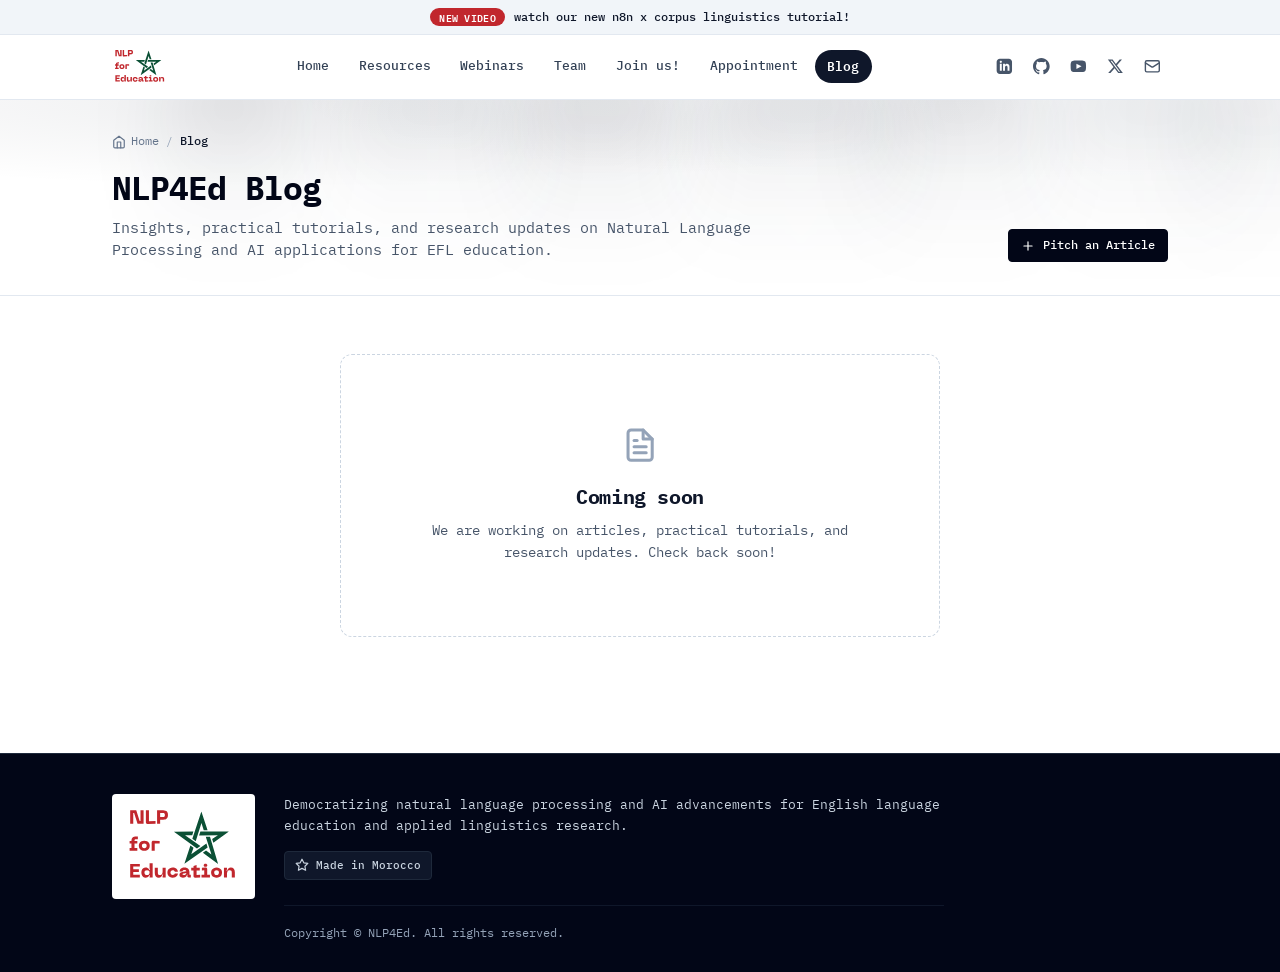
==== blog/index.html @ 17536dc7 "visual improvements" ====
<!DOCTYPE html>
<html lang="en">
<head>
  <meta charset="UTF-8">
  <meta name="viewport" content="width=device-width, initial-scale=1.0">
  <title>Blog · NLP4Ed | Natural Language Processing for Education</title>
  <meta name="description" content="Read the latest articles, practical tutorials, and research updates on Natural Language Processing and AI in EFL education from the NLP4Ed team.">
  <link rel="canonical" href="https://nlp4ed.com/blog/">

  <!-- social metadata -->
  <meta property="og:title" content="Blog · NLP4Ed | Natural Language Processing for Education">
  <meta property="og:description" content="Latest articles, practical tutorials, and research updates on NLP and AI in EFL education.">
  <meta property="og:type" content="website">
  <meta property="og:url" content="https://nlp4ed.com/blog/">
  <meta property="og:image" content="../img/nlp4ed_logo.svg">

  <link rel="icon" type="image/svg+xml" href="../img/nlp4ed_logo.svg">

  <!-- google font: ibm plex mono -->
  <link rel="preconnect" href="https://fonts.googleapis.com">
  <link rel="preconnect" href="https://fonts.gstatic.com" crossorigin>
  <link href="https://fonts.googleapis.com/css2?family=IBM+Plex+Mono:ital,wght@0,300;0,400;0,500;0,600;0,700;1,400;1,700&display=swap" rel="stylesheet">

  <!-- core styles & blog styles -->
  <link rel="stylesheet" href="../css/style.css">
  <link rel="stylesheet" href="../css/blog.css">
</head>
<body class="blog-page">
  <!-- a11y skip link -->
  <a href="#blog-main" class="skip-link">Skip to main content</a>

  <!-- top announcement bar -->
  <div id="announcement-banner-container">
    <aside class="announcement-bar" role="region" aria-label="Announcement">
      <div class="container announcement-inner">
        <a href="https://youtu.be/QWANnIgvU74" target="_blank" rel="noopener noreferrer" class="announcement-link">
          <span class="announcement-badge">New Video</span>
          <span>watch our new n8n x corpus linguistics tutorial!</span>
        </a>
      </div>
    </aside>
  </div>

  <!-- navbar -->
  <header class="site-header">
    <div class="container nav-container">
      <a href="https://nlp4ed.com" class="brand-logo-link" aria-label="NLP4Ed Home">
        <img src="../img/nlp4ed_logo.svg" alt="NLP4Ed Logo" class="brand-logo-img">
      </a>

      <nav aria-label="Main Navigation">
        <ul class="nav-menu">
          <li><a href="../#home" class="nav-link">Home</a></li>
          <li><a href="../resources/" class="nav-link">Resources</a></li>
          <li><a href="../#webinars" class="nav-link">Webinars</a></li>
          <li><a href="../#team" class="nav-link">Team</a></li>
          <li><a href="https://forms.gle/PF9S8bcZaAtJB3YA8" target="_blank" rel="noopener noreferrer" class="nav-link">Join us!</a></li>
          <li><a href="https://calendly.com/yassine_l/nlp4ed" target="_blank" rel="noopener noreferrer" class="nav-link">Appointment</a></li>
          <li><a href="../blog/" class="nav-link active">Blog</a></li>
        </ul>
      </nav>

      <div class="nav-actions">
        <div class="social-links" aria-label="Social Profiles">
          <a href="https://www.linkedin.com/company/nlp4ed/" target="_blank" rel="noopener noreferrer" class="social-icon-btn" aria-label="LinkedIn">
            <svg class="icon icon-filled" viewBox="-1 -1 26 26"><path d="M19 0h-14c-2.761 0-5 2.239-5 5v14c0 2.761 2.239 5 5 5h14c2.762 0 5-2.239 5-5v-14c0-2.761-2.238-5-5-5zm-11 19h-3v-11h3v11zm-1.5-12.268c-.966 0-1.75-.79-1.75-1.764s.784-1.764 1.75-1.764 1.75.79 1.75 1.764-.783 1.764-1.75 1.764zm13.5 12.268h-3v-5.604c0-3.368-4-3.113-4 0v5.604h-3v-11h3v1.765c1.396-2.586 7-2.777 7 2.476v6.759z"/></svg>
          </a>
          <a href="https://github.com/NLP4Ed" target="_blank" rel="noopener noreferrer" class="social-icon-btn" aria-label="GitHub">
            <svg class="icon icon-filled" viewBox="0 0 24 24"><path d="M12 0c-6.626 0-12 5.373-12 12 0 5.302 3.438 9.8 8.207 11.387.599.111.793-.261.793-.577v-2.234c-3.338.726-4.033-1.416-4.033-1.416-.546-1.387-1.333-1.756-1.333-1.756-1.089-.745.083-.729.083-.729 1.205.084 1.839 1.237 1.839 1.237 1.07 1.834 2.807 1.304 3.492.997.107-.775.418-1.305.762-1.604-2.665-.305-5.467-1.334-5.467-5.931 0-1.311.469-2.381 1.236-3.221-.124-.303-.535-1.524.117-3.176 0 0 1.008-.322 3.301 1.23.957-.266 1.983-.399 3.003-.404 1.02.005 2.047.138 3.006.404 2.291-1.552 3.297-1.23 3.297-1.23.653 1.653.242 2.874.118 3.176.77.84 1.235 1.911 1.235 3.221 0 4.609-2.807 5.624-5.479 5.921.43.372.823 1.102.823 2.222v3.293c0 .319.192.694.801.576 4.765-1.589 8.199-6.086 8.199-11.386 0-6.627-5.373-12-12-12z"/></svg>
          </a>
          <a href="https://www.youtube.com/@NLP4Ed" target="_blank" rel="noopener noreferrer" class="social-icon-btn" aria-label="YouTube">
            <svg class="icon icon-filled" viewBox="-1 -1 26 26"><path d="M19.615 3.184c-3.604-.246-11.631-.245-15.23 0-3.897.266-4.356 2.62-4.385 8.816.029 6.185.484 8.549 4.385 8.816 3.6.245 11.626.246 15.23 0 3.897-.266 4.356-2.62 4.385-8.816-.029-6.185-.484-8.549-4.385-8.816zm-10.615 12.816v-8l8 3.993-8 4.007z"/></svg>
          </a>
          <a href="https://x.com/NLP4Ed" target="_blank" rel="noopener noreferrer" class="social-icon-btn" aria-label="X (Twitter)">
            <svg class="icon icon-filled" viewBox="0 0 24 24"><path d="M18.244 2.25h3.308l-7.227 8.26 8.502 11.24H16.17l-5.214-6.817L4.99 21.75H1.68l7.73-8.835L1.254 2.25H8.08l4.713 6.231zm-1.161 17.52h1.833L7.084 4.126H5.117z"/></svg>
          </a>
          <a href="mailto:nlp4ed@gmail.com" class="social-icon-btn" aria-label="Email NLP4Ed">
            <svg class="icon" viewBox="0 0 24 24"><rect width="20" height="16" x="2" y="4" rx="2"></rect><path d="m22 7-8.97 5.7a1.94 1.94 0 0 1-2.06 0L2 7"></path></svg>
          </a>
        </div>

        <button type="button" class="mobile-toggle" aria-expanded="false" aria-label="Toggle navigation menu">
          <svg class="icon" viewBox="0 0 24 24"><line x1="3" y1="12" x2="21" y2="12"></line><line x1="3" y1="6" x2="21" y2="6"></line><line x1="3" y1="18" x2="21" y2="18"></line></svg>
        </button>
      </div>
    </div>
  </header>

  <!-- main blog page -->
  <main id="blog-main">
    <!-- blog hero section -->
    <section class="resources-hero">
      <!-- MagicUI Gray-Black Light Rays -->
      <div class="light-rays-container" aria-hidden="true">
        <div class="light-rays-ambient"></div>
        <div class="light-ray light-ray-1"></div>
        <div class="light-ray light-ray-2"></div>
        <div class="light-ray light-ray-3"></div>
        <div class="light-ray light-ray-4"></div>
        <div class="light-ray light-ray-5"></div>
        <div class="light-ray light-ray-6"></div>
        <div class="light-ray light-ray-7"></div>
      </div>

      <div class="container">
        <!-- breadcrumb -->
        <nav class="resources-breadcrumb" aria-label="Breadcrumb">
          <a href="../">
            <svg class="icon" style="width: 14px; height: 14px;" viewBox="0 0 24 24"><path d="m3 9 9-7 9 7v11a2 2 0 0 1-2 2H5a2 2 0 0 1-2-2z"></path><polyline points="9 22 9 12 15 12 15 22"></polyline></svg>
            Home
          </a>
          <span class="breadcrumb-separator">/</span>
          <span class="breadcrumb-current">Blog</span>
        </nav>

        <div class="resources-hero-inner">
          <div class="resources-hero-main">
            <h1 class="resources-hero-title">
              NLP4Ed Blog
            </h1>
            <p class="resources-hero-desc">
              Insights, practical tutorials, and research updates on Natural Language Processing and AI applications for EFL education.
            </p>
          </div>

          <div class="resources-hero-actions">
            <a href="mailto:nlp4ed@gmail.com?subject=Pitch%20an%20Article%20-%20NLP4Ed" class="btn-shadcn btn-shadcn-primary">
              <svg class="icon" style="width: 14px; height: 14px;" viewBox="0 0 24 24"><line x1="12" y1="5" x2="12" y2="19"></line><line x1="5" y1="12" x2="19" y2="12"></line></svg>
              Pitch an Article
            </a>
          </div>
        </div>
      </div>
    </section>

    <!-- coming soon section -->
    <section class="blog-content-section" aria-label="Blog Articles">
      <div class="container">
        <div class="blog-coming-soon">
          <svg class="icon blog-coming-soon-icon" viewBox="0 0 24 24" aria-hidden="true">
            <path d="M14 2H6a2 2 0 0 0-2 2v16a2 2 0 0 0 2 2h12a2 2 0 0 0 2-2V8z"></path>
            <polyline points="14 2 14 8 20 8"></polyline>
            <line x1="16" y1="13" x2="8" y2="13"></line>
            <line x1="16" y1="17" x2="8" y2="17"></line>
            <polyline points="10 9 9 9 8 9"></polyline>
          </svg>
          <h2 class="blog-coming-soon-title">Coming soon</h2>
          <p class="blog-coming-soon-desc">
            We are working on articles, practical tutorials, and research updates. Check back soon!
          </p>
        </div>
      </div>
    </section>
  </main>

  <!-- footer -->
  <footer class="site-footer">
    <div class="container">
      <div class="footer-layout">
        <div class="footer-logo-col">
          <a href="https://nlp4ed.com" class="footer-logo-link" aria-label="NLP4Ed Home">
            <img src="../img/nlp4ed_logo.svg" alt="NLP4Ed Logo" class="footer-logo-img">
          </a>
        </div>

        <div class="footer-main-col">
          <p class="footer-tagline">
            Democratizing natural language processing and AI advancements for English language education and applied linguistics research.
          </p>

          <div class="country-badge">
            <svg class="icon" style="width: 14px; height: 14px;" viewBox="0 0 24 24"><polygon points="12 2 15.09 8.26 22 9.27 17 14.14 18.18 21.02 12 17.77 5.82 21.02 7 14.14 2 9.27 8.91 8.26 12 2"></polygon></svg>
            <span>Made in Morocco</span>
          </div>

          <div class="footer-divider"></div>

          <div class="footer-copyright">
            Copyright &copy; NLP4Ed. All rights reserved.
          </div>
        </div>
      </div>
    </div>
  </footer>

  <!-- scripts -->
  <script src="../js/lenis.min.js"></script>
  <script src="../js/config.js"></script>
  <script src="../js/main.js"></script>
</body>
</html>
---- css/style.css ----
/*
 * stylesheet: nlp4ed portal
 * palette: clean slate mono
 */

:root {
  /* slate neutrals */
  --slate-950: #020617;
  --slate-900: #0f172a;
  --slate-800: #1e293b;
  --slate-700: #334155;
  --slate-600: #475569;
  --slate-500: #64748b;
  --slate-400: #94a3b8;
  --slate-300: #cbd5e1;
  --slate-200: #e2e8f0;
  --slate-100: #f1f5f9;
  --slate-50:  #f8fafc;

  /* semantic tokens */
  --color-primary: #0f172a;
  --color-primary-dark: #020617;
  --color-primary-hover: #1e293b;
  --color-accent: #0f172a;
  --color-accent-word: #0f172a;
  --color-accent-underline: #64748b;

  /* surface & text */
  --color-bg: #ffffff;
  --color-surface: #f8fafc;
  --color-surface-card: #ffffff;
  --color-border: #e2e8f0;
  --color-border-card: #e2e8f0;
  --color-text: #0f172a;
  --color-text-body: #334155;
  --color-text-muted: #64748b;
  --color-white: #ffffff;

  /* typography */
  --font-mono: 'IBM Plex Mono', 'SFMono-Regular', Consolas, 'Liberation Mono', Menlo, Courier, monospace;

  /* dimensions */
  --container-max: 1100px;
  --nav-height: 64px;
  --radius-sm: 4px;
  --radius-md: 8px;
  --radius-lg: 12px;
  --radius-full: 9999px;

  /* transitions */
  --transition-fast: 150ms ease;
  --transition-base: 250ms ease;

  /* custom scrollbar tokens */
  --scrollbar-thumb: var(--slate-300);
  --scrollbar-thumb-hover: var(--slate-500);
  --scrollbar-thumb-active: var(--slate-700);
  --scrollbar-track: transparent;
}

/* reset */
*, *::before, *::after {
  box-sizing: border-box;
  margin: 0;
  padding: 0;
}

html {
  font-size: 14.5px;
  scroll-behavior: smooth;
  scroll-padding-top: calc(var(--nav-height) + 30px);
}

body {
  font-family: var(--font-mono);
  background-color: var(--color-bg);
  color: var(--color-text-body);
  line-height: 1.6;
  font-size: 0.95rem;
  -webkit-font-smoothing: antialiased;
  -moz-osx-font-smoothing: grayscale;
}

/* custom thin scrollbar styled like the website */
html, body, * {
  scrollbar-width: thin;
  scrollbar-color: var(--scrollbar-thumb) var(--scrollbar-track);
}

::-webkit-scrollbar {
  width: 6px;
  height: 6px;
}

::-webkit-scrollbar-track {
  background: var(--scrollbar-track);
}

::-webkit-scrollbar-thumb {
  background-color: var(--scrollbar-thumb);
  border-radius: var(--radius-full);
  transition: background-color var(--transition-fast);
}

::-webkit-scrollbar-thumb:hover {
  background-color: var(--scrollbar-thumb-hover);
}

::-webkit-scrollbar-thumb:active {
  background-color: var(--scrollbar-thumb-active);
}

::-webkit-scrollbar-corner {
  background: transparent;
}

/* ==========================================================================
   Lenis Smooth Scrolling (darkroomengineering/lenis)
   ========================================================================== */
html.lenis,
html.lenis body {
  height: auto;
}

html.lenis {
  scroll-behavior: auto !important;
}

.lenis:not(.lenis-autoToggle).lenis-stopped {
  overflow: clip;
}

.lenis [data-lenis-prevent],
.lenis [data-lenis-prevent-wheel],
.lenis [data-lenis-prevent-touch],
.lenis [data-lenis-prevent-vertical],
.lenis [data-lenis-prevent-horizontal] {
  overscroll-behavior: contain;
}

.lenis.lenis-smooth iframe {
  pointer-events: none;
}

.lenis.lenis-autoToggle {
  transition-property: overflow;
  transition-duration: 1ms;
  transition-behavior: allow-discrete;
}

img, svg {
  display: block;
  max-width: 100%;
}

a {
  color: var(--slate-900);
  text-decoration: none;
  transition: color var(--transition-fast);
}

a:hover {
  color: var(--slate-600);
  text-decoration: none;
}

button {
  font-family: inherit;
  cursor: pointer;
  border: none;
  background: none;
}

/* a11y skip link */
.skip-link {
  position: absolute;
  top: -100px;
  left: 1rem;
  background: var(--slate-900);
  color: var(--color-white);
  padding: 0.75rem 1.25rem;
  z-index: 9999;
  border-radius: var(--radius-sm);
  transition: top var(--transition-fast);
  font-weight: 600;
}

.skip-link:focus {
  top: 1rem;
}

:focus-visible {
  outline: 2px solid var(--slate-900);
  outline-offset: 3px;
}

/* layout container */
.container {
  width: 100%;
  max-width: var(--container-max);
  margin-left: auto;
  margin-right: auto;
  padding-left: 1.5rem;
  padding-right: 1.5rem;
}

/* bold accent on first words */
.accent-word {
  color: var(--slate-900);
  text-decoration: none;
  display: inline-block;
}

/* svg icon primitives */
.icon {
  width: 1.15rem;
  height: 1.15rem;
  fill: none;
  stroke: currentColor;
  stroke-width: 2;
  stroke-linecap: round;
  stroke-linejoin: round;
  flex-shrink: 0;
  display: inline-block;
  vertical-align: middle;
  overflow: visible !important;
}

.icon-filled {
  fill: currentColor;
  stroke: none;
  overflow: visible !important;
}

svg.icon,
.social-icon-btn svg,
.team-social-link svg,
.site-header svg,
.site-footer svg {
  overflow: visible !important;
}

/* top announcement bar */
.announcement-bar {
  background-color: var(--slate-100);
  color: var(--slate-900);
  padding: 0.5rem 1rem;
  font-size: 0.82rem;
  border-bottom: 1px solid var(--slate-200);
  position: relative;
  z-index: 100;
}

.announcement-inner {
  display: flex;
  align-items: center;
  justify-content: center;
  gap: 0.75rem;
  text-align: center;
  flex-wrap: wrap;
}

.announcement-badge {
  background-color: #C1272D;
  color: var(--color-white);
  padding: 0.2rem 0.65rem;
  border-radius: var(--radius-full);
  font-size: 0.72rem;
  font-weight: 600;
  letter-spacing: 0.03em;
  text-transform: uppercase;
  display: inline-flex;
  align-items: center;
  justify-content: center;
  line-height: 1.2;
  vertical-align: middle;
}

.announcement-link {
  color: var(--slate-900);
  text-decoration: none;
  font-weight: 500;
  display: inline-flex;
  align-items: center;
  gap: 0.6rem;
  transition: color var(--transition-fast);
}

.announcement-link:hover {
  color: var(--slate-600);
  text-decoration: none;
}

.announcement-arrow {
  width: 0.95rem;
  height: 0.95rem;
  stroke: currentColor;
  transition: transform var(--transition-fast);
}

.announcement-link:hover .announcement-arrow {
  transform: translateX(2px);
}

/* navbar */
.site-header {
  background-color: var(--color-white);
  border-bottom: 1px solid var(--color-border);
  position: sticky;
  top: 0;
  z-index: 90;
}

.nav-container {
  display: flex;
  align-items: center;
  justify-content: space-between;
  height: var(--nav-height);
  gap: 1.5rem;
}

.brand-logo-link {
  display: flex;
  align-items: center;
  text-decoration: none;
}

.brand-logo-img {
  height: 42px;
  width: auto;
  object-fit: contain;
}

.nav-menu {
  display: flex;
  align-items: center;
  list-style: none;
  gap: 0.35rem;
}

.nav-link {
  display: inline-block;
  padding: 0.45rem 0.85rem;
  color: var(--color-text-body);
  font-weight: 500;
  font-size: 0.88rem;
  border-radius: var(--radius-full);
  transition: all var(--transition-fast);
  white-space: nowrap;
}

.nav-link:hover {
  color: var(--slate-900);
  background-color: var(--slate-100);
}

.nav-link.active {
  background-color: var(--slate-900);
  color: var(--color-white);
  font-weight: 600;
}

.nav-actions {
  display: flex;
  align-items: center;
  gap: 0.65rem;
}

.social-links {
  display: flex;
  align-items: center;
  gap: 0.35rem;
}

.social-icon-btn {
  display: inline-flex;
  align-items: center;
  justify-content: center;
  width: 32px;
  height: 32px;
  border-radius: var(--radius-full);
  color: var(--slate-600);
  background-color: transparent;
  transition: color var(--transition-fast);
}

.social-icon-btn:hover {
  color: #000000;
  background-color: transparent;
}

.social-icon-btn svg {
  overflow: visible !important;
}

.mobile-toggle {
  display: none;
  padding: 0.5rem;
  border-radius: var(--radius-sm);
  color: var(--color-text);
}

.mobile-toggle:hover {
  background-color: var(--slate-100);
}

/* hero section */
.hero-section {
  background-color: var(--slate-50);
  color: var(--slate-900);
  padding: clamp(2.25rem, 5vw, 4rem) 0;
  border-bottom: 1px solid var(--slate-200);
  position: relative;
  overflow: hidden;
}

.hero-content {
  position: relative;
  z-index: 1;
  max-width: 820px;
  margin: 0 auto;
  text-align: center;
  display: flex;
  flex-direction: column;
  align-items: center;
  gap: 1.25rem;
}

/* ==========================================================================
   MagicUI Light Rays Ambient Background (Gray-Black Edition)
   ========================================================================== */
.light-rays-container {
  position: absolute;
  inset: 0;
  overflow: hidden;
  pointer-events: none;
  z-index: 0;
  user-select: none;
}

.light-rays-ambient {
  position: absolute;
  inset: 0;
  background:
    radial-gradient(ellipse 75% 60% at 25% 0%, rgba(15, 23, 42, 0.07), transparent 75%),
    radial-gradient(ellipse 70% 55% at 75% 0%, rgba(51, 65, 85, 0.06), transparent 75%);
  pointer-events: none;
}

.light-ray {
  position: absolute;
  top: -25%;
  height: 125%;
  transform-origin: top center;
  border-radius: 9999px;
  filter: blur(34px);
  pointer-events: none;
  will-change: transform, opacity;
  animation-name: lightRaySwing;
  animation-timing-function: ease-in-out;
  animation-iteration-count: infinite;
  animation-direction: alternate;
}

.light-ray-1 {
  left: 12%;
  width: 150px;
  background: linear-gradient(to bottom, rgba(15, 23, 42, 0.09), transparent 85%);
  --ray-rot-start: -24deg;
  --ray-rot-end: -16deg;
  --ray-op-min: 0.45;
  --ray-op-max: 0.85;
  animation-duration: 12s;
  animation-delay: 0s;
}

.light-ray-2 {
  left: 26%;
  width: 200px;
  background: linear-gradient(to bottom, rgba(51, 65, 85, 0.08), transparent 85%);
  --ray-rot-start: -14deg;
  --ray-rot-end: -6deg;
  --ray-op-min: 0.50;
  --ray-op-max: 0.90;
  animation-duration: 15s;
  animation-delay: -3s;
}

.light-ray-3 {
  left: 40%;
  width: 170px;
  background: linear-gradient(to bottom, rgba(15, 23, 42, 0.11), transparent 85%);
  --ray-rot-start: -6deg;
  --ray-rot-end: 2deg;
  --ray-op-min: 0.45;
  --ray-op-max: 0.85;
  animation-duration: 13s;
  animation-delay: -7s;
}

.light-ray-4 {
  left: 54%;
  width: 220px;
  background: linear-gradient(to bottom, rgba(30, 41, 59, 0.10), transparent 85%);
  --ray-rot-start: 1deg;
  --ray-rot-end: 9deg;
  --ray-op-min: 0.50;
  --ray-op-max: 0.95;
  animation-duration: 16s;
  animation-delay: -2s;
}

.light-ray-5 {
  left: 68%;
  width: 180px;
  background: linear-gradient(to bottom, rgba(15, 23, 42, 0.09), transparent 85%);
  --ray-rot-start: 8deg;
  --ray-rot-end: 17deg;
  --ray-op-min: 0.45;
  --ray-op-max: 0.85;
  animation-duration: 14s;
  animation-delay: -9s;
}

.light-ray-6 {
  left: 82%;
  width: 200px;
  background: linear-gradient(to bottom, rgba(51, 65, 85, 0.08), transparent 85%);
  --ray-rot-start: 16deg;
  --ray-rot-end: 25deg;
  --ray-op-min: 0.50;
  --ray-op-max: 0.90;
  animation-duration: 15s;
  animation-delay: -5s;
}

.light-ray-7 {
  left: 92%;
  width: 160px;
  background: linear-gradient(to bottom, rgba(15, 23, 42, 0.07), transparent 85%);
  --ray-rot-start: 22deg;
  --ray-rot-end: 30deg;
  --ray-op-min: 0.40;
  --ray-op-max: 0.80;
  animation-duration: 13s;
  animation-delay: -1s;
}

@keyframes lightRaySwing {
  0% {
    transform: translateX(-50%) rotate(var(--ray-rot-start, 0deg));
    opacity: var(--ray-op-min, 0.45);
  }
  100% {
    transform: translateX(-50%) rotate(var(--ray-rot-end, 8deg));
    opacity: var(--ray-op-max, 0.85);
  }
}

@media (prefers-reduced-motion: reduce) {
  .light-ray {
    animation: none !important;
    opacity: 0.35 !important;
  }
}

.hero-alert {
  position: relative;
  display: block;
  text-decoration: none;
  background-color: var(--color-white);
  color: var(--color-text);
  border: 1px solid var(--slate-300);
  border-radius: var(--radius-md);
  padding: 0.75rem 1.25rem;
  width: 100%;
  max-width: 680px;
  text-align: center;
  box-shadow: 0 1px 3px rgba(0, 0, 0, 0.04);
  cursor: pointer;
}

.hero-alert:hover {
  text-decoration: none;
  color: var(--color-text);
  border-color: var(--slate-400);
}

/* corner pulse on alert */
.hero-alert-corner {
  position: absolute;
  width: 20px;
  height: 20px;
  pointer-events: none;
  animation: cornerBlinkFade 3s ease-in-out infinite;
}

.hero-alert-corner.corner-tl {
  top: -1px;
  left: -1px;
  border-top: 2px solid var(--slate-900);
  border-left: 2px solid var(--slate-900);
  border-top-left-radius: var(--radius-md);
}

.hero-alert-corner.corner-tr {
  top: -1px;
  right: -1px;
  border-top: 2px solid var(--slate-900);
  border-right: 2px solid var(--slate-900);
  border-top-right-radius: var(--radius-md);
}

.hero-alert-corner.corner-bl {
  bottom: -1px;
  left: -1px;
  border-bottom: 2px solid var(--slate-900);
  border-left: 2px solid var(--slate-900);
  border-bottom-left-radius: var(--radius-md);
}

.hero-alert-corner.corner-br {
  bottom: -1px;
  right: -1px;
  border-bottom: 2px solid var(--slate-900);
  border-right: 2px solid var(--slate-900);
  border-bottom-right-radius: var(--radius-md);
}

@keyframes cornerBlinkFade {
  0%, 100% {
    opacity: 0.15;
    filter: drop-shadow(0 0 1px rgba(15, 23, 42, 0.1));
  }
  50% {
    opacity: 0.95;
    filter: drop-shadow(0 0 4px rgba(15, 23, 42, 0.35));
  }
}

.hero-alert-title {
  font-size: 1.1rem;
  font-weight: 700;
  color: var(--slate-900);
  margin-bottom: 0.25rem;
  letter-spacing: -0.01em;
  display: flex;
  align-items: center;
  justify-content: center;
  gap: 0.5rem;
}

.hero-alert-desc {
  font-size: 0.88rem;
  color: var(--color-text-body);
}

.hero-alert-link {
  color: var(--slate-900);
  font-weight: 700;
  text-decoration: none;
}

.hero-alert-link:hover {
  color: var(--slate-700);
  text-decoration: none;
}

.hero-title {
  font-size: clamp(1.85rem, 4.2vw, 3.25rem);
  font-weight: 700;
  letter-spacing: -0.03em;
  line-height: 1.15;
  color: var(--slate-900);
  padding: 20px 0;
}

.hero-subtitle {
  font-size: clamp(1.1rem, 2.5vw, 1.45rem);
  font-weight: 400;
  color: var(--slate-600);
  max-width: 720px;
  line-height: 1.4;
}

.hero-cta-group {
  display: flex;
  gap: 1rem;
  flex-wrap: wrap;
  justify-content: center;
  margin-top: 0.5rem;
}

/* buttons */
.btn {
  display: inline-flex;
  align-items: center;
  justify-content: center;
  gap: 0.6rem;
  padding: 0.75rem 1.5rem;
  font-weight: 600;
  font-size: 0.9rem;
  border-radius: var(--radius-full);
  transition: all var(--transition-fast);
  cursor: pointer;
  white-space: nowrap;
  max-width: 100%;
}

.hero-btn {
  max-width: 100%;
}

.hero-btn .btn-text {
  display: inline-block;
}

.hero-btn .btn-icon {
  flex-shrink: 0;
}

.btn-primary {
  background-color: var(--slate-900);
  color: var(--color-white);
  border: 2px solid var(--slate-900);
}

.btn-primary:hover {
  background-color: var(--slate-800);
  border-color: var(--slate-800);
  color: var(--color-white) !important;
}

.btn-solid-neutral {
  background-color: var(--slate-900);
  color: var(--color-white);
  border: 2px solid var(--slate-900);
}

.btn-solid-neutral:hover {
  background-color: var(--slate-800);
  border-color: var(--slate-800);
  color: var(--color-white) !important;
}

/* solid white button for dark cards */
.btn-solid-white {
  background-color: var(--color-white);
  color: var(--slate-950);
  border: 2px solid var(--color-white);
  font-weight: 600;
}

.btn-solid-white:hover {
  background-color: var(--slate-100);
  border-color: var(--slate-100);
  color: var(--slate-950) !important;
}

.btn-outline-neutral {
  background-color: transparent;
  color: var(--slate-900);
  border: 2px solid var(--slate-300);
}

.btn-outline-neutral:hover {
  background-color: var(--slate-900);
  border-color: var(--slate-900);
  color: var(--color-white);
}

.btn-sm {
  padding: 0.45rem 0.9rem;
  font-size: 0.8rem;
}

/* shared section styles */
.section {
  padding: clamp(2.5rem, 5vw, 4rem) 0;
}

.section-alt {
  background-color: var(--color-surface);
  border-top: 1px solid var(--color-border);
  border-bottom: 1px solid var(--color-border);
}

.section-header {
  margin-bottom: 2.25rem;
}

.section-header.text-center {
  text-align: center;
}

.section-title {
  font-size: clamp(1.6rem, 3vw, 2.1rem);
  font-weight: 700;
  color: var(--color-text);
  letter-spacing: -0.02em;
  margin-bottom: 0.5rem;
}

.section-subtitle {
  font-size: 0.95rem;
  color: var(--color-text-muted);
  max-width: 680px;
}

.section-header.text-center .section-subtitle {
  margin-left: auto;
  margin-right: auto;
}

/* heart section */
.grid-three {
  display: grid;
  grid-template-columns: repeat(auto-fit, minmax(280px, 1fr));
  gap: 1.5rem;
}

.heart-card {
  background-color: var(--color-surface-card);
  border: 1px solid var(--color-border);
  border-top: 4px solid var(--slate-900);
  border-radius: var(--radius-md);
  padding: 1.65rem;
  display: flex;
  flex-direction: column;
  gap: 0.85rem;
  box-shadow: 0 1px 3px rgba(0, 0, 0, 0.04);
  transition: transform var(--transition-fast), border-color var(--transition-fast);
}

.heart-card:hover {
  transform: translateY(-2px);
  border-color: var(--slate-400);
}

.heart-card-title {
  font-size: 1.25rem;
  font-weight: 700;
  color: var(--color-text);
}

.heart-card-text {
  font-size: 0.92rem;
  color: var(--color-text-body);
  line-height: 1.7;
}

/* mission items */
.aim-list {
  display: flex;
  flex-direction: column;
  gap: 1.15rem;
  max-width: 880px;
  margin: 0 auto;
}

.aim-item {
  display: flex;
  align-items: flex-start;
  gap: 1.25rem;
  background-color: var(--color-white);
  border: 1px solid var(--color-border);
  border-radius: var(--radius-md);
  padding: 1.25rem 1.35rem;
  box-shadow: 0 1px 3px rgba(0, 0, 0, 0.03);
  transition: border-color var(--transition-fast);
}

.aim-item:hover {
  border-color: var(--slate-400);
}

.aim-icon-box {
  width: 42px;
  height: 42px;
  border-radius: var(--radius-sm);
  background-color: var(--slate-900);
  color: var(--color-white);
  display: flex;
  align-items: center;
  justify-content: center;
  flex-shrink: 0;
}

.aim-icon-box svg {
  width: 20px;
  height: 20px;
}

.aim-content {
  flex: 1;
}

.aim-title {
  font-size: 1.05rem;
  font-weight: 700;
  color: var(--color-text);
  margin-bottom: 0.25rem;
}

.aim-desc {
  font-size: 0.9rem;
  color: var(--color-text-body);
  line-height: 1.6;
}

/* stats counters */
.stats-section {
  background-color: var(--slate-50);
  color: var(--slate-900);
  padding: clamp(2.25rem, 4vw, 3.5rem) 0;
  border-top: 1px solid var(--slate-200);
  border-bottom: 1px solid var(--slate-200);
}

.stats-layout {
  display: grid;
  grid-template-columns: 1fr 1.5fr;
  gap: 2.25rem;
  align-items: center;
}

.stats-intro-title {
  font-size: 1.85rem;
  font-weight: 700;
  color: var(--slate-900);
  margin-bottom: 0.85rem;
}

.stats-intro-title .accent-word {
  color: var(--slate-900);
  text-decoration: none;
}

.stats-intro-desc {
  font-size: 0.95rem;
  color: var(--slate-600);
  line-height: 1.6;
}

.stats-grid {
  display: grid;
  grid-template-columns: repeat(3, 1fr);
  gap: 1rem;
}

.stat-box {
  display: flex;
  flex-direction: column;
  align-items: center;
  justify-content: center;
  text-decoration: none;
  background-color: var(--color-white);
  border: 1px solid var(--slate-200);
  border-radius: var(--radius-md);
  padding: 1.35rem 0.85rem;
  text-align: center;
  box-shadow: 0 1px 3px rgba(0, 0, 0, 0.03);
  transition: transform var(--transition-fast), border-color var(--transition-fast);
  color: inherit;
  cursor: pointer;
  min-height: 135px;
  height: 100%;
}

.stat-box:hover {
  border-color: var(--slate-400);
  transform: translateY(-2px);
  color: inherit;
}

.stat-number {
  font-size: clamp(2.25rem, 4vw, 3.25rem);
  font-weight: 700;
  color: var(--slate-900);
  line-height: 1.1;
  margin-bottom: 0.5rem;
}

.stat-label {
  font-size: 0.88rem;
  color: var(--slate-600);
  font-weight: 500;
}

/* resources section */
.resources-grid {
  display: grid;
  grid-template-columns: repeat(auto-fit, minmax(300px, 1fr));
  gap: 1.75rem;
}

.resource-card {
  background-color: var(--color-surface-card);
  border: 1px solid var(--color-border);
  border-radius: var(--radius-md);
  padding: 1.75rem;
  display: flex;
  flex-direction: column;
  justify-content: space-between;
  box-shadow: 0 1px 3px rgba(0, 0, 0, 0.04);
  transition: transform var(--transition-fast), border-color var(--transition-fast), box-shadow var(--transition-fast);
  position: relative;
}

/* black card variant with blinking corners */
.resource-card-featured-black {
  background-color: var(--slate-950);
  border-color: var(--slate-800);
  color: var(--slate-300);
}

.resource-card-featured-black .resource-title {
  color: var(--color-white);
}

.resource-card-featured-black .resource-tagline {
  color: var(--slate-400);
}

.resource-card-featured-black .resource-desc {
  color: var(--slate-300);
}

.resource-card-featured-black .resource-badge-dark {
  background-color: rgba(255, 255, 255, 0.12);
  color: #ffffff;
  border-color: rgba(255, 255, 255, 0.25);
}

.resource-card:hover {
  transform: translateY(-3px);
  border-color: var(--slate-400);
  box-shadow: 0 6px 14px rgba(0, 0, 0, 0.06);
}

.resource-card-header {
  margin-bottom: 1rem;
}

.resource-badge {
  display: inline-flex;
  align-items: center;
  padding: 0.15rem 0.55rem;
  font-size: 0.72rem;
  font-weight: 600;
  border-radius: var(--radius-sm);
  text-transform: uppercase;
  letter-spacing: 0.02em;
  margin-bottom: 0.75rem;
  background-color: var(--slate-100);
  color: var(--slate-900);
  border: 1px solid var(--slate-300);
  width: fit-content;
}

.resource-badge-featured {
  background-color: var(--slate-900);
  color: var(--color-white);
  border-color: var(--slate-900);
}

.resource-title {
  font-size: 1.3rem;
  font-weight: 700;
  color: var(--color-text);
  line-height: 1.25;
}

.resource-tagline {
  font-size: 0.85rem;
  color: var(--slate-600);
  font-weight: 600;
  margin-top: 0.35rem;
}

.resource-desc {
  font-size: 0.9rem;
  color: var(--color-text-body);
  line-height: 1.6;
  margin-bottom: 1.25rem;
  flex: 1;
}

.resource-doi {
  font-size: 0.76rem;
  color: var(--slate-500);
  margin-bottom: 1.25rem;
  word-break: break-all;
}

.resource-doi a {
  color: var(--slate-700);
  text-decoration: none;
}

.resource-doi a:hover {
  color: var(--slate-950);
  text-decoration: none;
}

.resource-actions {
  display: flex;
  align-items: center;
  gap: 0.65rem;
  flex-wrap: wrap;
  padding-top: 1rem;
  border-top: 1px solid var(--color-border);
}

/* webinar wrapper */
.webinar-wrapper {
  background-color: var(--color-white);
  border: 1px solid var(--color-border);
  border-radius: var(--radius-md);
  padding: 0.85rem;
  box-shadow: 0 1px 3px rgba(0, 0, 0, 0.04);
  max-width: 920px;
  margin: 0 auto;
}

.webinar-iframe-container {
  width: 100%;
  position: relative;
  overflow: hidden;
  border-radius: var(--radius-sm);
  background-color: #f8fafc;
}

.webinar-iframe-container iframe {
  width: 100%;
  height: 420px;
  border: 1px solid #bfcbda88;
  border-radius: 4px;
  display: block;
}

.webinar-footer-note {
  margin-top: 0.85rem;
  font-size: 0.85rem;
  color: var(--color-text-muted);
  text-align: center;
  display: flex;
  align-items: center;
  justify-content: center;
  gap: 0.5rem;
}

.webinar-profile-link {
  display: inline-flex;
  align-items: center;
  gap: 0.45rem;
  color: var(--slate-600);
  text-decoration: none;
  font-weight: 500;
  transition: color var(--transition-fast);
}

.webinar-profile-link:hover {
  color: var(--slate-900);
  text-decoration: none;
}

.icon-sm {
  width: 0.9rem;
  height: 0.9rem;
}

/* team cards */
.team-grid {
  display: grid;
  grid-template-columns: repeat(auto-fit, minmax(300px, 1fr));
  gap: 1.5rem;
  max-width: 900px;
  margin: 0 auto;
}

.team-card {
  background-color: var(--color-white);
  border: 1px solid var(--color-border);
  border-radius: var(--radius-md);
  padding: 1.65rem;
  display: flex;
  gap: 1.25rem;
  align-items: flex-start;
  box-shadow: 0 1px 3px rgba(0, 0, 0, 0.04);
  transition: border-color var(--transition-fast);
}

.team-card:hover {
  border-color: var(--slate-400);
}

.team-avatar-wrapper {
  width: 70px;
  height: 70px;
  border-radius: var(--radius-full);
  overflow: hidden;
  flex-shrink: 0;
  border: 2px solid var(--slate-300);
  background-color: var(--slate-100);
  display: flex;
  align-items: center;
  justify-content: center;
}

.team-avatar {
  width: 100%;
  height: 100%;
  object-fit: cover;
}

.team-info {
  flex: 1;
}

.team-name {
  font-size: 1.15rem;
  font-weight: 700;
  color: var(--color-text);
  line-height: 1.2;
}

.team-role {
  font-size: 0.85rem;
  color: var(--slate-600);
  font-weight: 600;
  margin-bottom: 0.5rem;
}

.team-bio {
  font-size: 0.88rem;
  color: var(--color-text-body);
  line-height: 1.6;
  margin-bottom: 1.15rem;
}

.team-social-links {
  display: flex;
  align-items: center;
  gap: 0.85rem;
  margin-top: 0.75rem;
}

.team-social-link {
  display: inline-flex;
  align-items: center;
  justify-content: center;
  color: var(--slate-600);
  text-decoration: none;
  transition: color var(--transition-fast);
}

.team-social-link:hover {
  color: #000000;
}

.team-social-link svg {
  width: 20px;
  height: 20px;
}

/* footer */
.site-footer {
  background-color: var(--slate-950);
  color: var(--color-white);
  border-top: 1px solid var(--slate-800);
  padding: 2.75rem 0 2rem;
  font-size: 0.85rem;
}

.footer-layout {
  display: flex;
  align-items: flex-start;
  gap: 2rem;
}

.footer-logo-col {
  flex-shrink: 0;
}

.footer-logo-link {
  display: inline-flex;
  align-items: center;
  justify-content: center;
  background-color: var(--color-white);
  padding: 0.55rem 0.8rem;
  border-radius: var(--radius-sm);
  transition: transform var(--transition-fast);
}

.footer-logo-link:hover {
  transform: translateY(-2px);
}

.footer-logo-img {
  width: 120px;
  height: auto;
  display: block;
}

.footer-main-col {
  flex: 1;
  max-width: 660px;
}

.footer-tagline {
  color: var(--slate-300);
  font-size: 0.9rem;
  line-height: 1.65;
  margin-bottom: 1rem;
}

.country-badge {
  display: inline-flex;
  align-items: center;
  gap: 0.45rem;
  background-color: var(--slate-900);
  color: var(--slate-300);
  border: 1px solid var(--slate-800);
  padding: 0.28rem 0.7rem;
  border-radius: var(--radius-sm);
  font-size: 0.78rem;
  font-weight: 500;
  width: fit-content;
}

.footer-divider {
  margin-top: 1.75rem;
  margin-bottom: 1.25rem;
  border-top: 1px solid var(--slate-900);
  width: 100%;
}

.footer-copyright {
  color: var(--slate-400);
  font-size: 0.8rem;
}

@media (max-width: 640px) {
  .footer-layout {
    flex-direction: column;
    gap: 1.5rem;
  }
}

/* responsive breakpoints */
@media (max-width: 992px) {
  .site-header {
    position: sticky;
    top: 0;
  }

  .nav-container {
    height: 64px;
  }

  .brand-logo-img {
    height: 40px;
  }

  .nav-actions .social-links {
    display: none;
  }

  .nav-menu {
    display: none;
    position: absolute;
    top: 64px;
    left: 0;
    right: 0;
    background-color: var(--color-white);
    border-bottom: 2px solid var(--slate-900);
    flex-direction: column;
    padding: 1.25rem 1.5rem;
    gap: 0.5rem;
    box-shadow: 0 12px 24px rgba(0, 0, 0, 0.12);
  }

  .nav-menu.open {
    display: flex;
  }

  .nav-menu li {
    width: 100%;
  }

  .nav-link {
    width: 100%;
    text-align: left;
    padding: 0.65rem 1rem;
    border-radius: var(--radius-sm);
    font-size: 0.95rem;
    border-bottom: 1px solid #f1f5f9;
  }

  .nav-link:hover {
    background-color: var(--slate-100);
  }

  .nav-link.active {
    background-color: var(--slate-900);
    color: var(--color-white);
    font-weight: 600;
  }

  .mobile-toggle {
    display: inline-flex;
    align-items: center;
    justify-content: center;
  }

  .stats-layout {
    grid-template-columns: 1fr;
    gap: 2rem;
  }
}

@media (max-width: 640px) {
  .container {
    padding-left: 1rem;
    padding-right: 1rem;
  }

  .hero-cta-group {
    flex-direction: column;
    width: 100%;
    align-items: center;
  }

  .hero-cta-group .btn {
    width: 100%;
    max-width: 100%;
    white-space: normal;
    text-align: center;
    font-size: clamp(0.72rem, 3.2vw, 0.82rem);
    padding: 0.65rem 0.85rem;
    gap: 0.45rem;
    line-height: 1.35;
  }

  .hero-cta-group .btn .icon {
    width: 0.95rem;
    height: 0.95rem;
    flex-shrink: 0;
  }

  .stats-grid {
    grid-template-columns: 1fr;
    gap: 1rem;
  }

  .team-card {
    flex-direction: column;
    align-items: center;
    text-align: center;
  }

  .aim-item {
    flex-direction: column;
    gap: 1rem;
  }
}

@media (max-width: 420px) {
  .hero-cta-group .btn {
    font-size: 0.72rem;
    padding: 0.6rem 0.65rem;
    gap: 0.35rem;
  }

  .hero-cta-group .btn .icon {
    width: 0.9rem;
    height: 0.9rem;
  }
}

/* ==========================================================================
   Smooth Page Loading & Transitions
   ========================================================================== */
@keyframes pageFadeIn {
  from {
    opacity: 0;
  }
  to {
    opacity: 1;
  }
}

body {
  animation: pageFadeIn 0.35s cubic-bezier(0.16, 1, 0.3, 1) both;
}

@view-transition {
  navigation: auto;
}

::view-transition-old(root),
::view-transition-new(root) {
  animation-duration: 0.25s;
  animation-timing-function: cubic-bezier(0.16, 1, 0.3, 1);
}

@media (prefers-reduced-motion: reduce) {
  body {
    animation: none !important;
    opacity: 1 !important;
  }
}
---- css/blog.css ----
/* ==========================================================================
   NLP4Ed Blog Styles (Unified with Resources Design System)
   Monochromatic, Light Mode, IBM Plex Mono & Inter Clean Design
   ========================================================================== */

/* breadcrumbs */
.resources-breadcrumb,
.blog-breadcrumb {
  display: flex;
  align-items: center;
  gap: 0.5rem;
  font-size: 0.8125rem;
  color: var(--slate-500);
  margin-bottom: 1.25rem;
  font-family: var(--font-mono);
  flex-wrap: wrap;
}

.resources-breadcrumb a,
.blog-breadcrumb a {
  display: inline-flex;
  align-items: center;
  gap: 0.35rem;
  color: var(--slate-500);
  text-decoration: none;
  transition: color var(--transition-fast);
}

.resources-breadcrumb a:hover,
.blog-breadcrumb a:hover {
  color: var(--slate-950);
}

.breadcrumb-separator {
  color: var(--slate-400);
  font-size: 0.75rem;
}

.breadcrumb-current {
  color: var(--slate-900);
  font-weight: 500;
}

/* ==========================================================================
   Hero Section (Unified with Resources Repository Hero)
   ========================================================================== */
.resources-hero,
.blog-hero {
  position: relative;
  overflow: hidden;
  padding: 2.25rem 0 2.25rem;
  border-bottom: 1px solid var(--slate-200);
  background-color: #ffffff;
}

.resources-hero .container,
.blog-hero .container {
  position: relative;
  z-index: 1;
}

.resources-hero-inner {
  display: flex;
  flex-direction: column;
  gap: 1.5rem;
}

@media (min-width: 768px) {
  .resources-hero-inner {
    flex-direction: row;
    align-items: flex-end;
    justify-content: space-between;
  }
}

.resources-hero-main {
  max-width: 720px;
}

.hero-pill-badge {
  display: inline-flex;
  align-items: center;
  gap: 0.45rem;
  padding: 0.25rem 0.75rem;
  border-radius: var(--radius-full);
  font-family: var(--font-mono);
  font-size: 0.75rem;
  font-weight: 500;
  background-color: var(--slate-100);
  color: var(--slate-900);
  border: 1px solid var(--slate-300);
  margin-bottom: 0.75rem;
}

.hero-pill-dot {
  width: 6px;
  height: 6px;
  border-radius: 50%;
  background-color: #10b981;
  box-shadow: 0 0 0 2px rgba(16, 185, 129, 0.2);
}

.resources-hero-title {
  font-family: var(--font-mono);
  font-size: clamp(1.85rem, 3.5vw, 2.25rem);
  font-weight: 700;
  letter-spacing: -0.03em;
  color: var(--slate-950);
  line-height: 1.2;
  margin-bottom: 0.6rem;
}

.resources-hero-desc {
  font-size: 1rem;
  color: var(--slate-600);
  line-height: 1.55;
  max-width: 680px;
}

.resources-hero-actions {
  display: flex;
  align-items: center;
  gap: 0.625rem;
  flex-wrap: wrap;
}

@media (min-width: 768px) {
  .resources-hero-actions {
    justify-content: flex-end;
    margin-left: auto;
    align-self: flex-end;
  }
}

/* shadcn-style action buttons */
.btn-shadcn {
  display: inline-flex;
  align-items: center;
  justify-content: center;
  gap: 0.5rem;
  height: 2.25rem;
  padding: 0 0.875rem;
  font-size: 0.8125rem;
  font-weight: 500;
  font-family: var(--font-mono);
  border-radius: var(--radius-sm);
  cursor: pointer;
  text-decoration: none;
  white-space: nowrap;
  transition: all var(--transition-fast);
  user-select: none;
  border: 1px solid transparent;
}

.btn-shadcn-primary {
  background-color: var(--slate-950);
  color: #ffffff;
  border-color: var(--slate-950);
}

.btn-shadcn-primary:hover {
  background-color: #000000;
  border-color: #000000;
  color: #ffffff;
}

.btn-shadcn-outline {
  background-color: #ffffff;
  color: var(--slate-800);
  border-color: var(--slate-300);
}

.btn-shadcn-outline:hover {
  background-color: var(--slate-100);
  color: var(--slate-950);
  border-color: var(--slate-400);
}

/* ==========================================================================
   Filter Tag Bar (Blog Index)
   ========================================================================== */
.blog-tag-filter-section {
  padding: 1.5rem 0 2rem;
  border-bottom: 1px solid var(--slate-200);
  background: var(--color-white);
}

.blog-tag-filter {
  display: flex;
  align-items: center;
  gap: 0.5rem;
  flex-wrap: wrap;
}

.tag-pill-btn {
  display: inline-flex;
  align-items: center;
  gap: 0.5rem;
  height: 2.25rem;
  padding: 0 0.875rem;
  font-size: 0.8125rem;
  font-weight: 500;
  font-family: var(--font-mono);
  color: var(--slate-700);
  background-color: var(--color-white);
  border: 1px solid var(--slate-300);
  border-radius: var(--radius-md);
  cursor: pointer;
  transition: all var(--transition-fast);
}

.tag-pill-btn:hover {
  background-color: var(--slate-100);
  border-color: var(--slate-400);
  color: #000000;
}

.tag-pill-btn.active {
  background-color: var(--slate-950);
  border-color: var(--slate-950);
  color: #ffffff;
}

.tag-pill-count {
  display: inline-flex;
  align-items: center;
  justify-content: center;
  min-width: 1.35rem;
  height: 1.35rem;
  padding: 0 0.35rem;
  border-radius: 4px;
  font-size: 0.7rem;
  font-weight: 600;
  background-color: var(--slate-100);
  color: var(--slate-700);
  border: 1px solid var(--slate-200);
}

.tag-pill-btn.active .tag-pill-count {
  background-color: rgba(255, 255, 255, 0.18);
  border-color: rgba(255, 255, 255, 0.3);
  color: #ffffff;
}

/* ==========================================================================
   Blog Cards Section & Grid
   ========================================================================== */
.blog-content-section {
  padding: 2.5rem 0 5rem;
}

.blog-grid {
  display: grid;
  grid-template-columns: 1fr;
  gap: 1.75rem;
}

@media (min-width: 680px) {
  .blog-grid {
    grid-template-columns: repeat(2, 1fr);
  }
}

@media (min-width: 1024px) {
  .blog-grid {
    grid-template-columns: repeat(3, 1fr);
  }
}

/* blog card */
.blog-card {
  display: flex;
  flex-direction: column;
  background-color: var(--color-white);
  border: 1px solid var(--slate-200);
  border-radius: var(--radius-lg);
  overflow: hidden;
  text-decoration: none;
  color: inherit;
  box-shadow: 0 1px 3px rgba(0, 0, 0, 0.04);
  transition: transform var(--transition-fast), border-color var(--transition-fast), box-shadow var(--transition-fast);
}

.blog-card:hover {
  transform: translateY(-3px);
  border-color: var(--slate-400);
  box-shadow: 0 8px 24px -4px rgba(0, 0, 0, 0.08);
}

.blog-card-media {
  position: relative;
  width: 100%;
  aspect-ratio: 16 / 9;
  overflow: hidden;
  background-color: var(--slate-900);
  border-bottom: 1px solid var(--slate-100);
}

.blog-card-media img {
  width: 100%;
  height: 100%;
  object-fit: cover;
  display: block;
  transition: transform 0.4s cubic-bezier(0.16, 1, 0.3, 1);
}

.blog-card:hover .blog-card-media img {
  transform: scale(1.05);
}

.blog-card-body {
  padding: 1.25rem 1.25rem 1.5rem;
  display: flex;
  flex-direction: column;
  flex-grow: 1;
}

.blog-badge-wrapper {
  display: flex;
  align-items: center;
  gap: 0.5rem;
  margin-bottom: 0.75rem;
}

/* Neutral Tag Badge - Non-colored */
.blog-tag-badge {
  display: inline-flex;
  align-items: center;
  padding: 0.22rem 0.65rem;
  border-radius: var(--radius-full);
  font-family: var(--font-mono);
  font-size: 0.72rem;
  font-weight: 600;
  letter-spacing: 0.01em;
  background-color: var(--slate-100);
  color: var(--slate-900);
  border: 1px solid var(--slate-300);
}

/* Neutral overrides for any category classes */
.badge-tools,
.badge-tutorials,
.badge-research {
  background-color: var(--slate-100) !important;
  color: var(--slate-900) !important;
  border-color: var(--slate-300) !important;
}

.blog-card-title {
  font-size: 1.15rem;
  font-weight: 700;
  line-height: 1.35;
  color: var(--slate-950);
  margin-bottom: 0.6rem;
  letter-spacing: -0.01em;
  transition: color var(--transition-fast);
}

.blog-card:hover .blog-card-title {
  text-decoration: underline;
  text-underline-offset: 4px;
}

.blog-card-desc {
  font-size: 0.875rem;
  color: var(--slate-600);
  line-height: 1.55;
  flex-grow: 1;
  margin-bottom: 1.25rem;
  display: -webkit-box;
  -webkit-line-clamp: 3;
  -webkit-box-orient: vertical;
  overflow: hidden;
}

.blog-card-footer {
  display: flex;
  align-items: center;
  justify-content: space-between;
  border-top: 1px solid var(--slate-100);
  padding-top: 0.85rem;
  font-size: 0.78125rem;
}

.blog-author-meta {
  display: inline-flex;
  align-items: center;
  gap: 0.5rem;
}

.blog-author-avatar {
  width: 24px;
  height: 24px;
  border-radius: 50%;
  object-fit: cover;
  border: 1px solid var(--slate-300);
}

.blog-author-name {
  font-weight: 600;
  color: var(--slate-800);
}

.blog-date-time {
  color: var(--slate-500);
  font-family: var(--font-mono);
  font-size: 0.72rem;
}

/* coming soon / empty state */
.blog-coming-soon {
  padding: 5rem 1.5rem;
  text-align: center;
  background-color: #ffffff;
  border: 1px dashed var(--slate-300);
  border-radius: var(--radius-lg);
  max-width: 600px;
  margin: 1.5rem auto 3rem;
}

.blog-coming-soon-icon {
  width: 2.5rem;
  height: 2.5rem;
  color: var(--slate-400);
  margin: 0 auto 1.25rem;
  display: block;
}

.blog-coming-soon-title {
  font-family: var(--font-mono);
  font-size: 1.35rem;
  font-weight: 700;
  color: var(--slate-900);
  margin-bottom: 0.5rem;
  letter-spacing: -0.02em;
}

.blog-coming-soon-desc {
  font-size: 0.9375rem;
  color: var(--slate-600);
  max-width: 440px;
  margin: 0 auto;
  line-height: 1.6;
}

/* empty state */
.blog-empty-state {
  display: none;
  text-align: center;
  padding: 4rem 1rem;
  grid-column: 1 / -1;
}

.blog-empty-state h3 {
  font-size: 1.15rem;
  color: var(--slate-900);
  margin-bottom: 0.5rem;
}

.blog-empty-state p {
  color: var(--slate-500);
  font-size: 0.875rem;
}

/* ==========================================================================
   Single Article Layout (Wider, Clean, Matching Resources Hero)
   ========================================================================== */
.article-hero {
  position: relative;
  overflow: hidden;
  padding: 2.25rem 0 2.25rem;
  border-bottom: 1px solid var(--slate-200);
  background-color: #ffffff;
}

.article-hero-container {
  max-width: 980px;
  width: 100%;
  margin: 0 auto;
  position: relative;
  z-index: 1;
}

.article-hero-header {
  display: flex;
  flex-direction: column;
}

.article-hero-meta-pills {
  display: flex;
  align-items: center;
  gap: 0.5rem;
  flex-wrap: wrap;
  margin-bottom: 1.25rem;
}

.article-hero-meta-pills > * {
  display: inline-flex;
  align-items: center;
  justify-content: center;
  height: 1.6rem;
  padding: 0 0.65rem;
  border-radius: var(--radius-full);
  font-family: var(--font-mono);
  font-size: 0.72rem;
  line-height: 1;
  background-color: var(--slate-100);
  border: 1px solid var(--slate-300);
  box-sizing: border-box;
  margin: 0;
  vertical-align: middle;
}

.article-hero-meta-pills .blog-tag-badge {
  font-weight: 600;
  color: var(--slate-950);
}

.article-hero-meta-pills .article-date-pill {
  font-weight: 500;
  color: var(--slate-800);
}

.article-hero-meta-pills .article-read-badge {
  font-weight: 500;
  color: var(--slate-600);
}

.article-title {
  font-family: var(--font-mono);
  font-size: clamp(1.75rem, 3.5vw, 2.5rem);
  font-weight: 700;
  letter-spacing: -0.03em;
  color: var(--slate-950);
  line-height: 1.25;
  margin-bottom: 1.5rem;
}

/* Interactive Author Card linking to ../#team */
.article-author-row {
  display: flex;
  align-items: center;
  padding-top: 0.25rem;
}

.article-author-card {
  display: inline-flex;
  align-items: center;
  gap: 0.75rem;
  padding: 0.45rem 1rem 0.45rem 0.45rem;
  background-color: var(--slate-50);
  border: 1px solid var(--slate-200);
  border-radius: var(--radius-full);
  text-decoration: none;
  color: inherit;
  transition: all var(--transition-fast);
  cursor: pointer;
}

.article-author-card:hover {
  background-color: var(--slate-100);
  border-color: var(--slate-400);
  transform: translateY(-1px);
  box-shadow: 0 2px 6px rgba(0, 0, 0, 0.05);
}

.article-author-avatar {
  width: 38px;
  height: 38px;
  border-radius: 50%;
  object-fit: cover;
  border: 1px solid var(--slate-300);
  flex-shrink: 0;
}

.article-author-details {
  display: flex;
  flex-direction: column;
  line-height: 1.25;
}

.article-author-name {
  display: inline-flex;
  align-items: center;
  gap: 0.35rem;
  font-size: 0.875rem;
  font-weight: 600;
  color: var(--slate-900);
}

.article-author-arrow {
  color: var(--slate-400);
  transition: transform var(--transition-fast), color var(--transition-fast);
}

.article-author-card:hover .article-author-arrow {
  color: var(--slate-950);
  transform: translate(2px, -2px);
}

.article-author-role {
  font-size: 0.72rem;
  color: var(--slate-500);
}

/* ==========================================================================
   Article Body (Wider: max-width 980px)
   ========================================================================== */
.article-body-wrapper {
  padding: 2.75rem 0 5rem;
}

.article-body {
  max-width: 980px;
  width: 100%;
  margin: 0 auto;
  font-size: 1.0625rem;
  line-height: 1.75;
  color: var(--slate-800);
}

.article-hero-banner {
  width: 100%;
  max-width: 980px;
  border-radius: var(--radius-lg);
  overflow: hidden;
  border: 1px solid var(--slate-200);
  margin-bottom: 2.5rem;
  background-color: var(--slate-900);
  box-shadow: 0 1px 3px rgba(0, 0, 0, 0.04);
}

.article-hero-banner img {
  width: 100%;
  height: auto;
  display: block;
}

.article-body h2 {
  font-size: 1.625rem;
  font-weight: 700;
  letter-spacing: -0.02em;
  color: var(--slate-950);
  margin: 2.5rem 0 1rem;
}

.article-body h3 {
  font-size: 1.25rem;
  font-weight: 600;
  color: var(--slate-900);
  margin: 2rem 0 0.75rem;
}

.article-body p {
  margin-bottom: 1.35rem;
}

.article-body ul, .article-body ol {
  margin-bottom: 1.5rem;
  padding-left: 1.5rem;
}

.article-body li {
  margin-bottom: 0.5rem;
}

.article-callout {
  background-color: var(--slate-50);
  border-left: 4px solid var(--slate-900);
  border-radius: 0 var(--radius-md) var(--radius-md) 0;
  padding: 1.25rem 1.5rem;
  margin: 2rem 0;
  font-size: 0.95rem;
  color: var(--slate-700);
}

.article-callout-title {
  font-weight: 600;
  color: var(--slate-900);
  margin-bottom: 0.35rem;
  display: flex;
  align-items: center;
  gap: 0.5rem;
}

.article-code-block {
  background-color: var(--slate-950);
  color: #e2e8f0;
  padding: 1.25rem 1.5rem;
  border-radius: var(--radius-md);
  font-family: var(--font-mono);
  font-size: 0.875rem;
  overflow-x: auto;
  margin: 1.75rem 0;
  border: 1px solid var(--slate-800);
}

.article-nav-back {
  display: inline-flex;
  align-items: center;
  gap: 0.5rem;
  font-family: var(--font-mono);
  font-size: 0.875rem;
  font-weight: 500;
  color: var(--slate-700);
  text-decoration: none;
  margin-top: 3rem;
  padding: 0.5rem 1rem;
  border: 1px solid var(--slate-300);
  border-radius: var(--radius-md);
  transition: all var(--transition-fast);
}

.article-nav-back:hover {
  background-color: var(--slate-950);
  color: #ffffff;
  border-color: var(--slate-950);
}
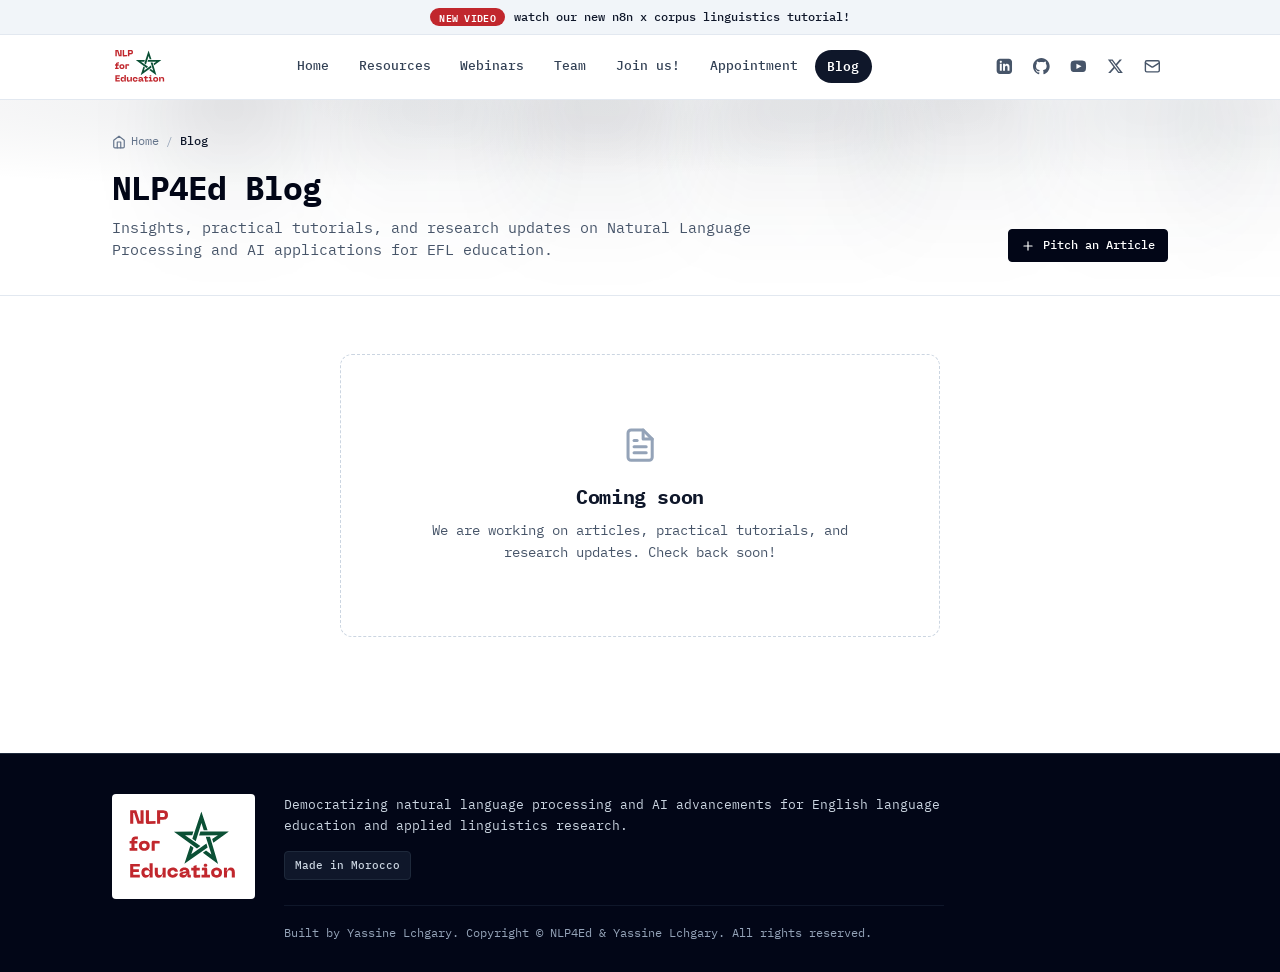
==== commit c6c75225: "update homepage copy, tools alert, and footer" ====
--- a/blog/index.html
+++ b/blog/index.html
@@ -5,6 +5,7 @@
   <meta name="viewport" content="width=device-width, initial-scale=1.0">
   <title>Blog · NLP4Ed | Natural Language Processing for Education</title>
   <meta name="description" content="Read the latest articles, practical tutorials, and research updates on Natural Language Processing and AI in EFL education from the NLP4Ed team.">
+  <meta name="author" content="Yassine Lchgary">
   <link rel="canonical" href="https://nlp4ed.com/blog/">
 
   <!-- social metadata -->
@@ -12,18 +13,47 @@
   <meta property="og:description" content="Latest articles, practical tutorials, and research updates on NLP and AI in EFL education.">
   <meta property="og:type" content="website">
   <meta property="og:url" content="https://nlp4ed.com/blog/">
-  <meta property="og:image" content="../img/nlp4ed_logo.svg">
+  <meta property="og:site_name" content="NLP4Ed">
+  <meta property="og:image" content="https://nlp4ed.com/img/nlp4ed-og-image.png">
+  <meta property="og:image:width" content="1200">
+  <meta property="og:image:height" content="630">
+  <meta property="og:image:alt" content="NLP4Ed - Natural Language Processing for Education">
+
+  <!-- twitter card -->
+  <meta name="twitter:card" content="summary_large_image">
+  <meta name="twitter:site" content="@NLP4Ed">
+  <meta name="twitter:title" content="Blog · NLP4Ed | Natural Language Processing for Education">
+  <meta name="twitter:description" content="Latest articles, practical tutorials, and research updates on NLP and AI in EFL education.">
+  <meta name="twitter:image" content="https://nlp4ed.com/img/nlp4ed-og-image.png">
 
   <link rel="icon" type="image/svg+xml" href="../img/nlp4ed_logo.svg">
 
   <!-- google font: ibm plex mono -->
   <link rel="preconnect" href="https://fonts.googleapis.com">
   <link rel="preconnect" href="https://fonts.gstatic.com" crossorigin>
-  <link href="https://fonts.googleapis.com/css2?family=IBM+Plex+Mono:ital,wght@0,300;0,400;0,500;0,600;0,700;1,400;1,700&display=swap" rel="stylesheet">
+  <link href="https://fonts.googleapis.com/css2?family=IBM+Plex+Mono:wght@400;500;600;700&display=swap" rel="stylesheet">
 
   <!-- core styles & blog styles -->
   <link rel="stylesheet" href="../css/style.css">
   <link rel="stylesheet" href="../css/blog.css">
+
+  <!-- structured data -->
+  <script type="application/ld+json">
+  {
+    "@context": "https://schema.org",
+    "@type": "Blog",
+    "name": "NLP4Ed Blog",
+    "url": "https://nlp4ed.com/blog/",
+    "description": "Articles, practical tutorials, and research updates on Natural Language Processing and AI in EFL education from the NLP4Ed team.",
+    "publisher": {
+      "@id": "https://nlp4ed.com/#organization"
+    },
+    "author": {
+      "@id": "https://nlp4ed.com/#yassine-lchgary"
+    },
+    "inLanguage": "en"
+  }
+  </script>
 </head>
 <body class="blog-page">
   <!-- a11y skip link -->
@@ -45,7 +75,7 @@
   <header class="site-header">
     <div class="container nav-container">
       <a href="https://nlp4ed.com" class="brand-logo-link" aria-label="NLP4Ed Home">
-        <img src="../img/nlp4ed_logo.svg" alt="NLP4Ed Logo" class="brand-logo-img">
+        <img src="../img/nlp4ed_logo.svg" alt="NLP4Ed Logo" class="brand-logo-img" width="57" height="42">
       </a>
 
       <nav aria-label="Main Navigation">
@@ -159,7 +189,7 @@
       <div class="footer-layout">
         <div class="footer-logo-col">
           <a href="https://nlp4ed.com" class="footer-logo-link" aria-label="NLP4Ed Home">
-            <img src="../img/nlp4ed_logo.svg" alt="NLP4Ed Logo" class="footer-logo-img">
+            <img src="../img/nlp4ed_logo.svg" alt="NLP4Ed Logo" class="footer-logo-img" width="120" height="89" loading="lazy" decoding="async">
           </a>
         </div>
 
@@ -169,14 +199,13 @@
           </p>
 
           <div class="country-badge">
-            <svg class="icon" style="width: 14px; height: 14px;" viewBox="0 0 24 24"><polygon points="12 2 15.09 8.26 22 9.27 17 14.14 18.18 21.02 12 17.77 5.82 21.02 7 14.14 2 9.27 8.91 8.26 12 2"></polygon></svg>
             <span>Made in Morocco</span>
           </div>
 
           <div class="footer-divider"></div>
 
           <div class="footer-copyright">
-            Copyright &copy; NLP4Ed. All rights reserved.
+            Built by Yassine Lchgary. Copyright &copy; NLP4Ed &amp; Yassine Lchgary. All rights reserved.
           </div>
         </div>
       </div>
@@ -184,8 +213,8 @@
   </footer>
 
   <!-- scripts -->
-  <script src="../js/lenis.min.js"></script>
-  <script src="../js/config.js"></script>
-  <script src="../js/main.js"></script>
+  <script src="../js/lenis.min.js" defer></script>
+  <script src="../js/config.js" defer></script>
+  <script src="../js/main.js" defer></script>
 </body>
 </html>
--- a/css/style.css
+++ b/css/style.css
@@ -572,18 +572,12 @@
   color: var(--color-text);
   border: 1px solid var(--slate-300);
   border-radius: var(--radius-md);
-  padding: 0.75rem 1.25rem;
+  padding: 0.85rem 1.25rem;
   width: 100%;
-  max-width: 680px;
+  max-width: 720px;
   text-align: center;
   box-shadow: 0 1px 3px rgba(0, 0, 0, 0.04);
-  cursor: pointer;
-}
-
-.hero-alert:hover {
-  text-decoration: none;
-  color: var(--color-text);
-  border-color: var(--slate-400);
+  cursor: default;
 }
 
 /* corner pulse on alert */
@@ -650,9 +644,30 @@
   gap: 0.5rem;
 }
 
+.hero-alert-list {
+  display: flex;
+  flex-direction: column;
+  gap: 0.4rem;
+  margin-top: 0.35rem;
+}
+
 .hero-alert-desc {
   font-size: 0.88rem;
   color: var(--color-text-body);
+  line-height: 1.45;
+}
+
+.hero-alert-item-link {
+  color: inherit;
+  text-decoration: none;
+  cursor: pointer;
+  transition: color var(--transition-fast);
+}
+
+.hero-alert-item-link:hover {
+  color: var(--slate-950);
+  text-decoration: underline;
+  text-underline-offset: 3px;
 }
 
 .hero-alert-link {
@@ -661,9 +676,8 @@
   text-decoration: none;
 }
 
-.hero-alert-link:hover {
-  color: var(--slate-700);
-  text-decoration: none;
+.hero-alert-item-link:hover .hero-alert-link {
+  color: var(--slate-950);
 }
 
 .hero-title {
@@ -847,6 +861,7 @@
   font-size: 0.92rem;
   color: var(--color-text-body);
   line-height: 1.7;
+  text-align: justify;
 }
 
 /* mission items */
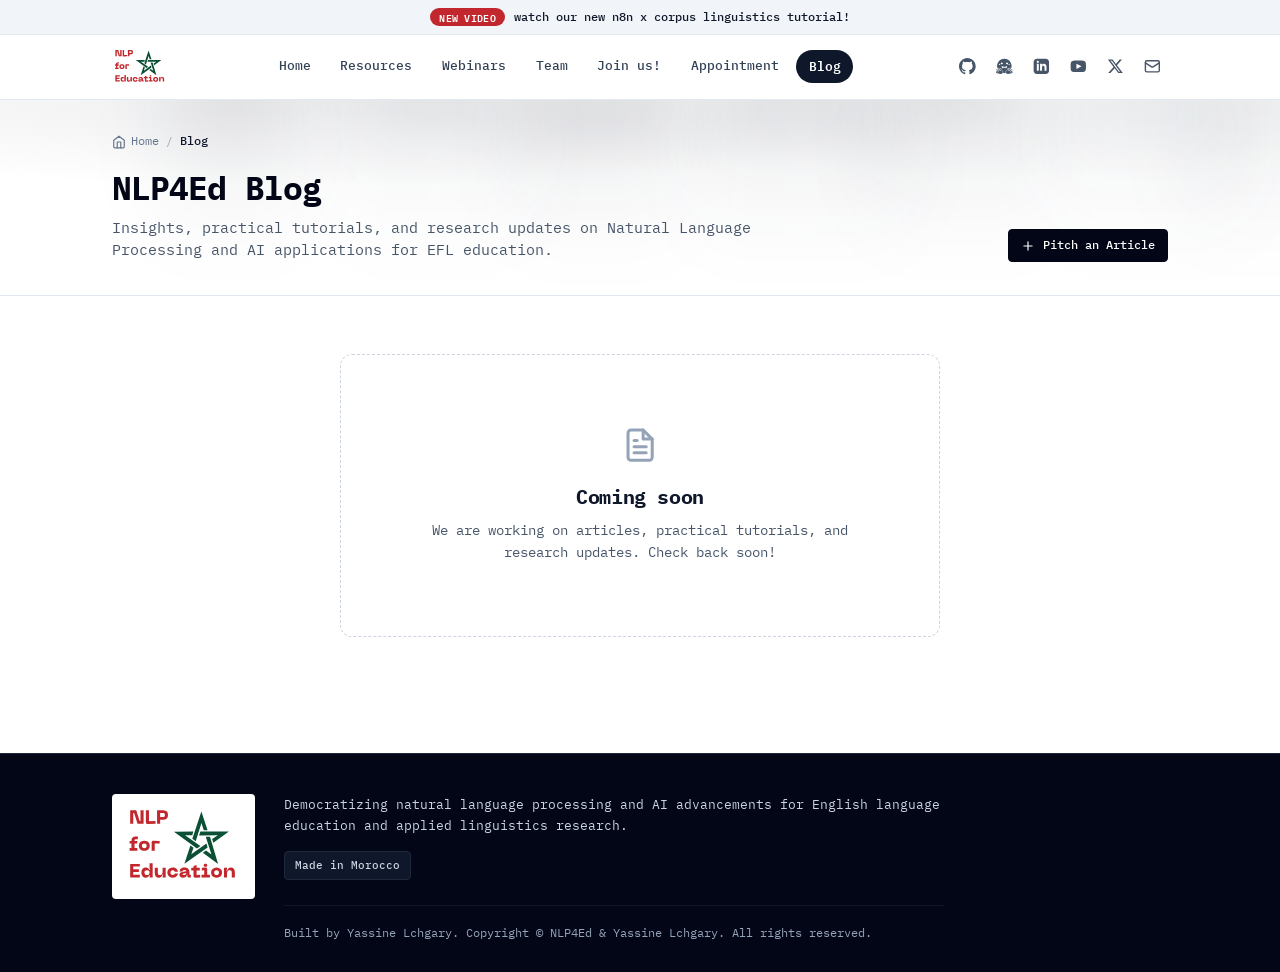
==== commit 9d0719ec: "add hugging face links and new resources" ====
--- a/blog/index.html
+++ b/blog/index.html
@@ -3,13 +3,13 @@
 <head>
   <meta charset="UTF-8">
   <meta name="viewport" content="width=device-width, initial-scale=1.0">
-  <title>Blog · NLP4Ed | Natural Language Processing for Education</title>
+  <title>Blog - NLP4Ed</title>
   <meta name="description" content="Read the latest articles, practical tutorials, and research updates on Natural Language Processing and AI in EFL education from the NLP4Ed team.">
   <meta name="author" content="Yassine Lchgary">
   <link rel="canonical" href="https://nlp4ed.com/blog/">
 
   <!-- social metadata -->
-  <meta property="og:title" content="Blog · NLP4Ed | Natural Language Processing for Education">
+  <meta property="og:title" content="Blog - NLP4Ed">
   <meta property="og:description" content="Latest articles, practical tutorials, and research updates on NLP and AI in EFL education.">
   <meta property="og:type" content="website">
   <meta property="og:url" content="https://nlp4ed.com/blog/">
@@ -22,7 +22,7 @@
   <!-- twitter card -->
   <meta name="twitter:card" content="summary_large_image">
   <meta name="twitter:site" content="@NLP4Ed">
-  <meta name="twitter:title" content="Blog · NLP4Ed | Natural Language Processing for Education">
+  <meta name="twitter:title" content="Blog - NLP4Ed">
   <meta name="twitter:description" content="Latest articles, practical tutorials, and research updates on NLP and AI in EFL education.">
   <meta name="twitter:image" content="https://nlp4ed.com/img/nlp4ed-og-image.png">
 
@@ -92,11 +92,14 @@
 
       <div class="nav-actions">
         <div class="social-links" aria-label="Social Profiles">
+          <a href="https://github.com/NLP4Ed" target="_blank" rel="noopener noreferrer" class="social-icon-btn" aria-label="GitHub">
+            <svg class="icon icon-filled" viewBox="0 0 24 24"><path d="M12 0c-6.626 0-12 5.373-12 12 0 5.302 3.438 9.8 8.207 11.387.599.111.793-.261.793-.577v-2.234c-3.338.726-4.033-1.416-4.033-1.416-.546-1.387-1.333-1.756-1.333-1.756-1.089-.745.083-.729.083-.729 1.205.084 1.839 1.237 1.839 1.237 1.07 1.834 2.807 1.304 3.492.997.107-.775.418-1.305.762-1.604-2.665-.305-5.467-1.334-5.467-5.931 0-1.311.469-2.381 1.236-3.221-.124-.303-.535-1.524.117-3.176 0 0 1.008-.322 3.301 1.23.957-.266 1.983-.399 3.003-.404 1.02.005 2.047.138 3.006.404 2.291-1.552 3.297-1.23 3.297-1.23.653 1.653.242 2.874.118 3.176.77.84 1.235 1.911 1.235 3.221 0 4.609-2.807 5.624-5.479 5.921.43.372.823 1.102.823 2.222v3.293c0 .319.192.694.801.576 4.765-1.589 8.199-6.086 8.199-11.386 0-6.627-5.373-12-12-12z"/></svg>
+          </a>
+          <a href="https://huggingface.co/NLP4Ed" target="_blank" rel="noopener noreferrer" class="social-icon-btn" aria-label="Hugging Face">
+            <svg class="icon icon-filled" viewBox="0 0 24 24" aria-hidden="true"><path d="M12.025 1.13c-5.77 0-10.449 4.647-10.449 10.378 0 1.112.178 2.181.503 3.185.064-.222.203-.444.416-.577a.96.96 0 0 1 .524-.15c.293 0 .584.124.84.284.278.173.48.408.71.694.226.282.458.611.684.951v-.014c.017-.324.106-.622.264-.874s.403-.487.762-.543c.3-.047.596.06.787.203s.31.313.4.467c.15.257.212.468.233.542.01.026.653 1.552 1.657 2.54.616.605 1.01 1.223 1.082 1.912.055.537-.096 1.059-.38 1.572.637.121 1.294.187 1.967.187.657 0 1.298-.063 1.921-.178-.287-.517-.44-1.041-.384-1.581.07-.69.465-1.307 1.081-1.913 1.004-.987 1.647-2.513 1.657-2.539.021-.074.083-.285.233-.542.09-.154.208-.323.4-.467a1.08 1.08 0 0 1 .787-.203c.359.056.604.29.762.543s.247.55.265.874v.015c.225-.34.457-.67.683-.952.23-.286.432-.52.71-.694.257-.16.547-.284.84-.285a.97.97 0 0 1 .524.151c.228.143.373.388.43.625l.006.04a10.3 10.3 0 0 0 .534-3.273c0-5.731-4.678-10.378-10.449-10.378M8.327 6.583a1.5 1.5 0 0 1 .713.174 1.487 1.487 0 0 1 .617 2.013c-.183.343-.762-.214-1.102-.094-.38.134-.532.914-.917.71a1.487 1.487 0 0 1 .69-2.803m7.486 0a1.487 1.487 0 0 1 .689 2.803c-.385.204-.536-.576-.916-.71-.34-.12-.92.437-1.103.094a1.487 1.487 0 0 1 .617-2.013 1.5 1.5 0 0 1 .713-.174m-10.68 1.55a.96.96 0 1 1 0 1.921.96.96 0 0 1 0-1.92m13.838 0a.96.96 0 1 1 0 1.92.96.96 0 0 1 0-1.92M8.489 11.458c.588.01 1.965 1.157 3.572 1.164 1.607-.007 2.984-1.155 3.572-1.164.196-.003.305.12.305.454 0 .886-.424 2.328-1.563 3.202-.22-.756-1.396-1.366-1.63-1.32q-.011.001-.02.006l-.044.026-.01.008-.03.024q-.018.017-.035.036l-.032.04a1 1 0 0 0-.058.09l-.014.025q-.049.088-.11.19a1 1 0 0 1-.083.116 1.2 1.2 0 0 1-.173.18q-.035.029-.075.058a1.3 1.3 0 0 1-.251-.243 1 1 0 0 1-.076-.107c-.124-.193-.177-.363-.337-.444-.034-.016-.104-.008-.2.022q-.094.03-.216.087-.06.028-.125.063l-.13.074q-.067.04-.136.086a3 3 0 0 0-.135.096 3 3 0 0 0-.26.219 2 2 0 0 0-.12.121 2 2 0 0 0-.106.128l-.002.002a2 2 0 0 0-.09.132l-.001.001a1.2 1.2 0 0 0-.105.212q-.013.036-.024.073c-1.139-.875-1.563-2.317-1.563-3.203 0-.334.109-.457.305-.454m.836 10.354c.824-1.19.766-2.082-.365-3.194-1.13-1.112-1.789-2.738-1.789-2.738s-.246-.945-.806-.858-.97 1.499.202 2.362c1.173.864-.233 1.45-.685.64-.45-.812-1.683-2.896-2.322-3.295s-1.089-.175-.938.647 2.822 2.813 2.562 3.244-1.176-.506-1.176-.506-2.866-2.567-3.49-1.898.473 1.23 2.037 2.16c1.564.932 1.686 1.178 1.464 1.53s-3.675-2.511-4-1.297c-.323 1.214 3.524 1.567 3.287 2.405-.238.839-2.71-1.587-3.216-.642-.506.946 3.49 2.056 3.522 2.064 1.29.33 4.568 1.028 5.713-.624m5.349 0c-.824-1.19-.766-2.082.365-3.194 1.13-1.112 1.789-2.738 1.789-2.738s.246-.945.806-.858.97 1.499-.202 2.362c-1.173.864.233 1.45.685.64.451-.812 1.683-2.896 2.322-3.295s1.089-.175.938.647-2.822 2.813-2.562 3.244 1.176-.506 1.176-.506 2.866-2.567 3.49-1.898-.473 1.23-2.037 2.16c-1.564.932-1.686 1.178-1.464 1.53s3.675-2.511 4-1.297c.323 1.214-3.524 1.567-3.287 2.405.238.839 2.71-1.587 3.216-.642.506.946-3.49 2.056-3.522 2.064-1.29.33-4.568 1.028-5.713-.624"/></svg>
+          </a>
           <a href="https://www.linkedin.com/company/nlp4ed/" target="_blank" rel="noopener noreferrer" class="social-icon-btn" aria-label="LinkedIn">
             <svg class="icon icon-filled" viewBox="-1 -1 26 26"><path d="M19 0h-14c-2.761 0-5 2.239-5 5v14c0 2.761 2.239 5 5 5h14c2.762 0 5-2.239 5-5v-14c0-2.761-2.238-5-5-5zm-11 19h-3v-11h3v11zm-1.5-12.268c-.966 0-1.75-.79-1.75-1.764s.784-1.764 1.75-1.764 1.75.79 1.75 1.764-.783 1.764-1.75 1.764zm13.5 12.268h-3v-5.604c0-3.368-4-3.113-4 0v5.604h-3v-11h3v1.765c1.396-2.586 7-2.777 7 2.476v6.759z"/></svg>
-          </a>
-          <a href="https://github.com/NLP4Ed" target="_blank" rel="noopener noreferrer" class="social-icon-btn" aria-label="GitHub">
-            <svg class="icon icon-filled" viewBox="0 0 24 24"><path d="M12 0c-6.626 0-12 5.373-12 12 0 5.302 3.438 9.8 8.207 11.387.599.111.793-.261.793-.577v-2.234c-3.338.726-4.033-1.416-4.033-1.416-.546-1.387-1.333-1.756-1.333-1.756-1.089-.745.083-.729.083-.729 1.205.084 1.839 1.237 1.839 1.237 1.07 1.834 2.807 1.304 3.492.997.107-.775.418-1.305.762-1.604-2.665-.305-5.467-1.334-5.467-5.931 0-1.311.469-2.381 1.236-3.221-.124-.303-.535-1.524.117-3.176 0 0 1.008-.322 3.301 1.23.957-.266 1.983-.399 3.003-.404 1.02.005 2.047.138 3.006.404 2.291-1.552 3.297-1.23 3.297-1.23.653 1.653.242 2.874.118 3.176.77.84 1.235 1.911 1.235 3.221 0 4.609-2.807 5.624-5.479 5.921.43.372.823 1.102.823 2.222v3.293c0 .319.192.694.801.576 4.765-1.589 8.199-6.086 8.199-11.386 0-6.627-5.373-12-12-12z"/></svg>
           </a>
           <a href="https://www.youtube.com/@NLP4Ed" target="_blank" rel="noopener noreferrer" class="social-icon-btn" aria-label="YouTube">
             <svg class="icon icon-filled" viewBox="-1 -1 26 26"><path d="M19.615 3.184c-3.604-.246-11.631-.245-15.23 0-3.897.266-4.356 2.62-4.385 8.816.029 6.185.484 8.549 4.385 8.816 3.6.245 11.626.246 15.23 0 3.897-.266 4.356-2.62 4.385-8.816-.029-6.185-.484-8.549-4.385-8.816zm-10.615 12.816v-8l8 3.993-8 4.007z"/></svg>
--- a/css/style.css
+++ b/css/style.css
@@ -723,6 +723,8 @@
 
 .hero-btn {
   max-width: 100%;
+  font-size: 1rem;
+  padding: 0.85rem 1.7rem;
 }
 
 .hero-btn .btn-text {
@@ -1279,6 +1281,18 @@
   height: 20px;
 }
 
+.team-card .btn-solid-neutral {
+  background-color: var(--slate-600);
+  border-color: var(--slate-600);
+  color: var(--color-white);
+}
+
+.team-card .btn-solid-neutral:hover {
+  background-color: #000000;
+  border-color: #000000;
+  color: var(--color-white) !important;
+}
+
 /* footer */
 .site-footer {
   background-color: var(--slate-950);
@@ -1452,8 +1466,8 @@
     max-width: 100%;
     white-space: normal;
     text-align: center;
-    font-size: clamp(0.72rem, 3.2vw, 0.82rem);
-    padding: 0.65rem 0.85rem;
+    font-size: clamp(0.8rem, 3.5vw, 0.92rem);
+    padding: 0.7rem 0.95rem;
     gap: 0.45rem;
     line-height: 1.35;
   }
@@ -1483,8 +1497,8 @@
 
 @media (max-width: 420px) {
   .hero-cta-group .btn {
-    font-size: 0.72rem;
-    padding: 0.6rem 0.65rem;
+    font-size: 0.8rem;
+    padding: 0.65rem 0.75rem;
     gap: 0.35rem;
   }
 
